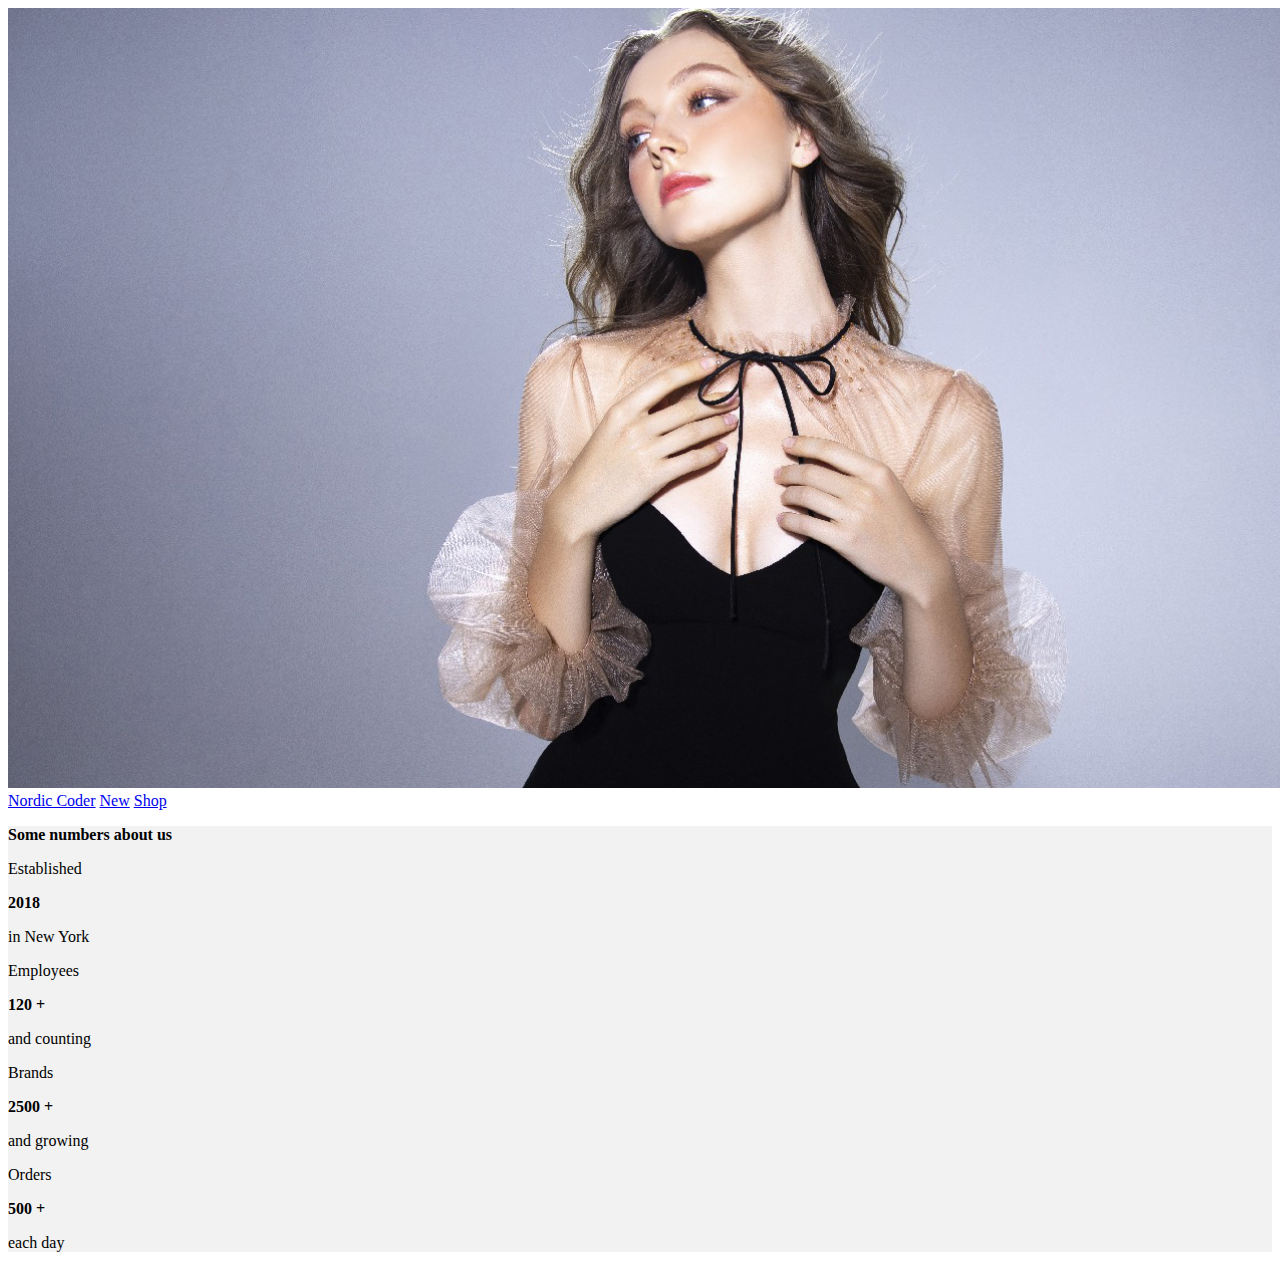
==== about.html @ 11ca4ed3 "update" ====
<!DOCTYPE html>
<html lang="en">
<head>
    <meta charset="UTF-8">
    <meta http-equiv="X-UA-Compatible" content="IE=edge">
    <meta name="viewport" content="width=device-width, initial-scale=1.0">
    <title>About</title>
    <style>
        .number{
            background-color: #F2F2F2;
            color: #000000;
        }
    </style>
</head>

<body>
    <nav class="navigation">
        <img src="img/cover1.png" alt="Cover">
        <a href="#">Nordic Coder</a>
        <a href="#">New</a>
        <a href="listing.html">Shop</a>
    </nav>
    <div class="number">
        <p><b>Some numbers about us</b></p>
        <div class="number1">
        <p>Established</p>
        <p><b>2018</b></p>
        <p>in New York</p>
        </div>

        <div class="number2">
        <p>Employees</p>
        <p><b>120 +</b></p>
        <p>and counting</p>
        </div>

        <div class="number3">
            <p>Brands</p>
            <p><b>2500 +</b></p>
            <p>and growing</p>
        </div>

        <div class="number4">
                <p>Orders</p>
                <p><b>500 +</b></p>
                <p>each day</p>
        </div>
        
    </div>

</body>
</html>
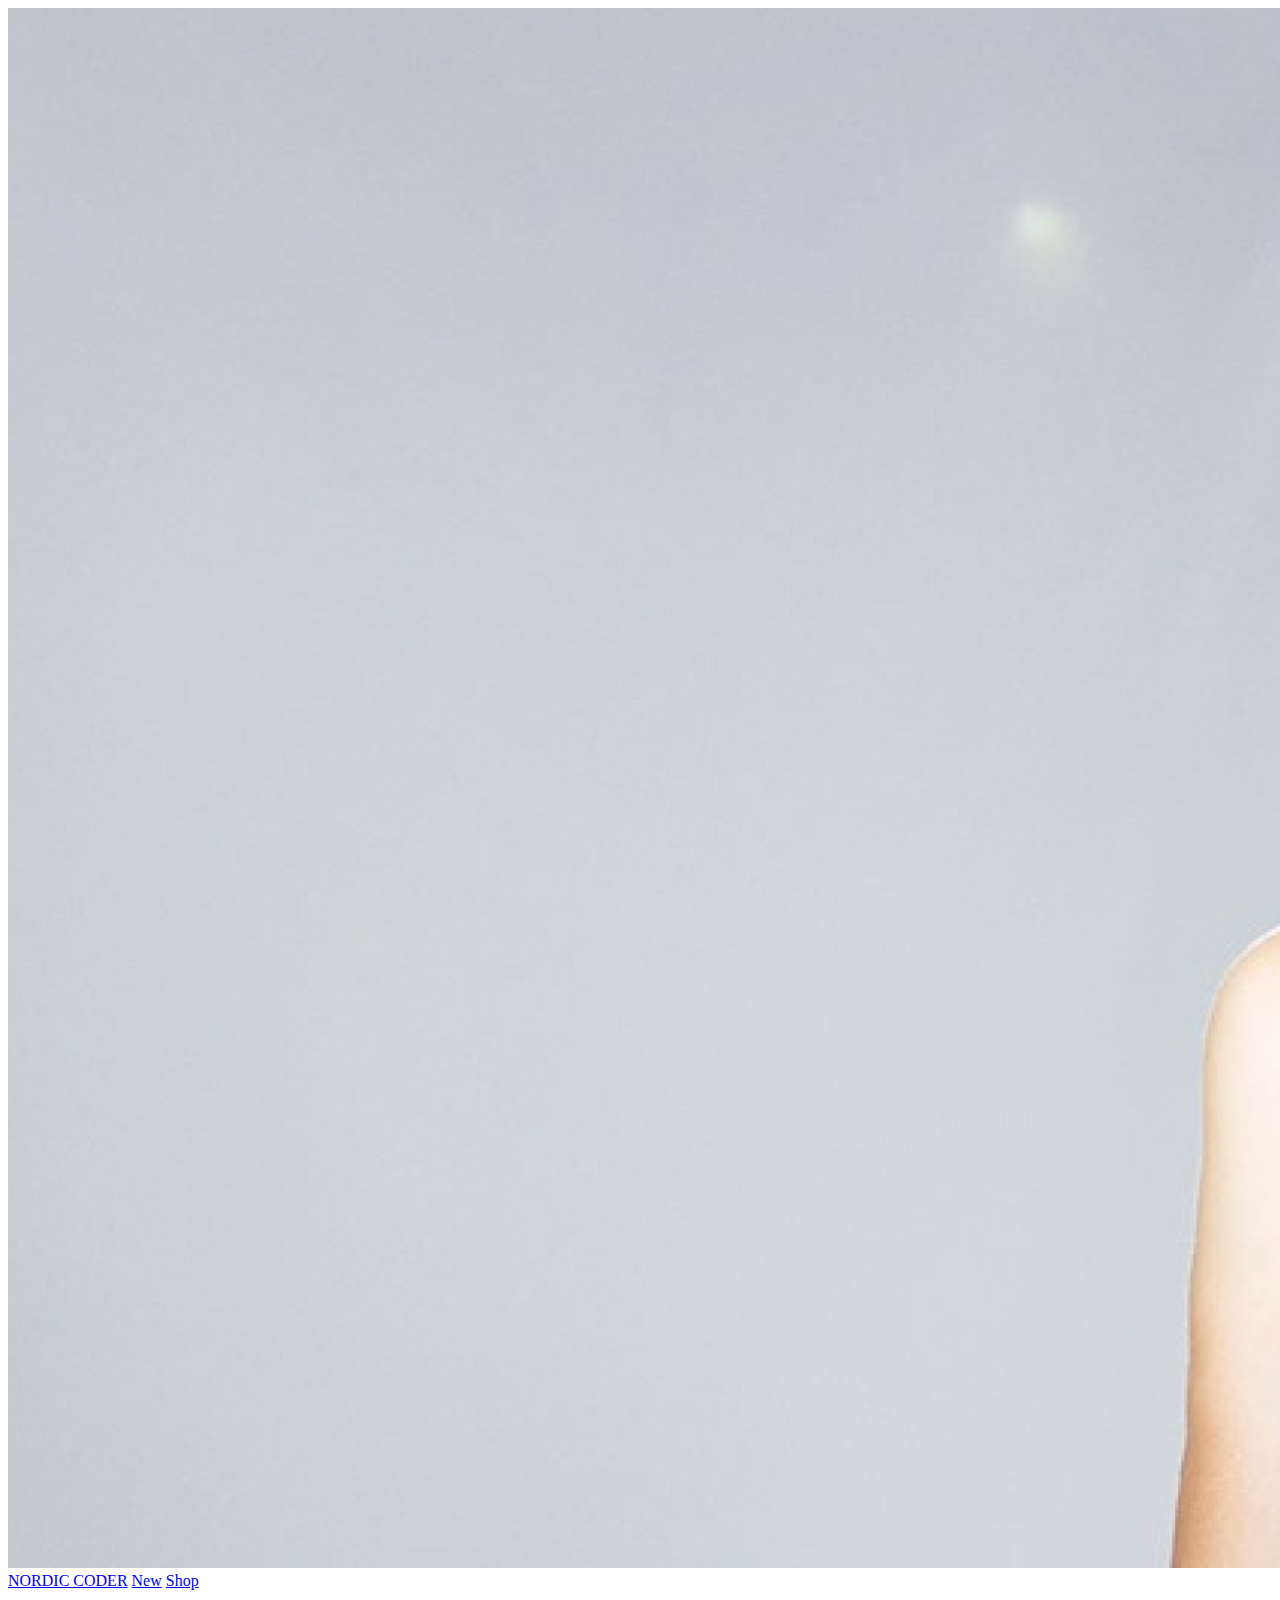
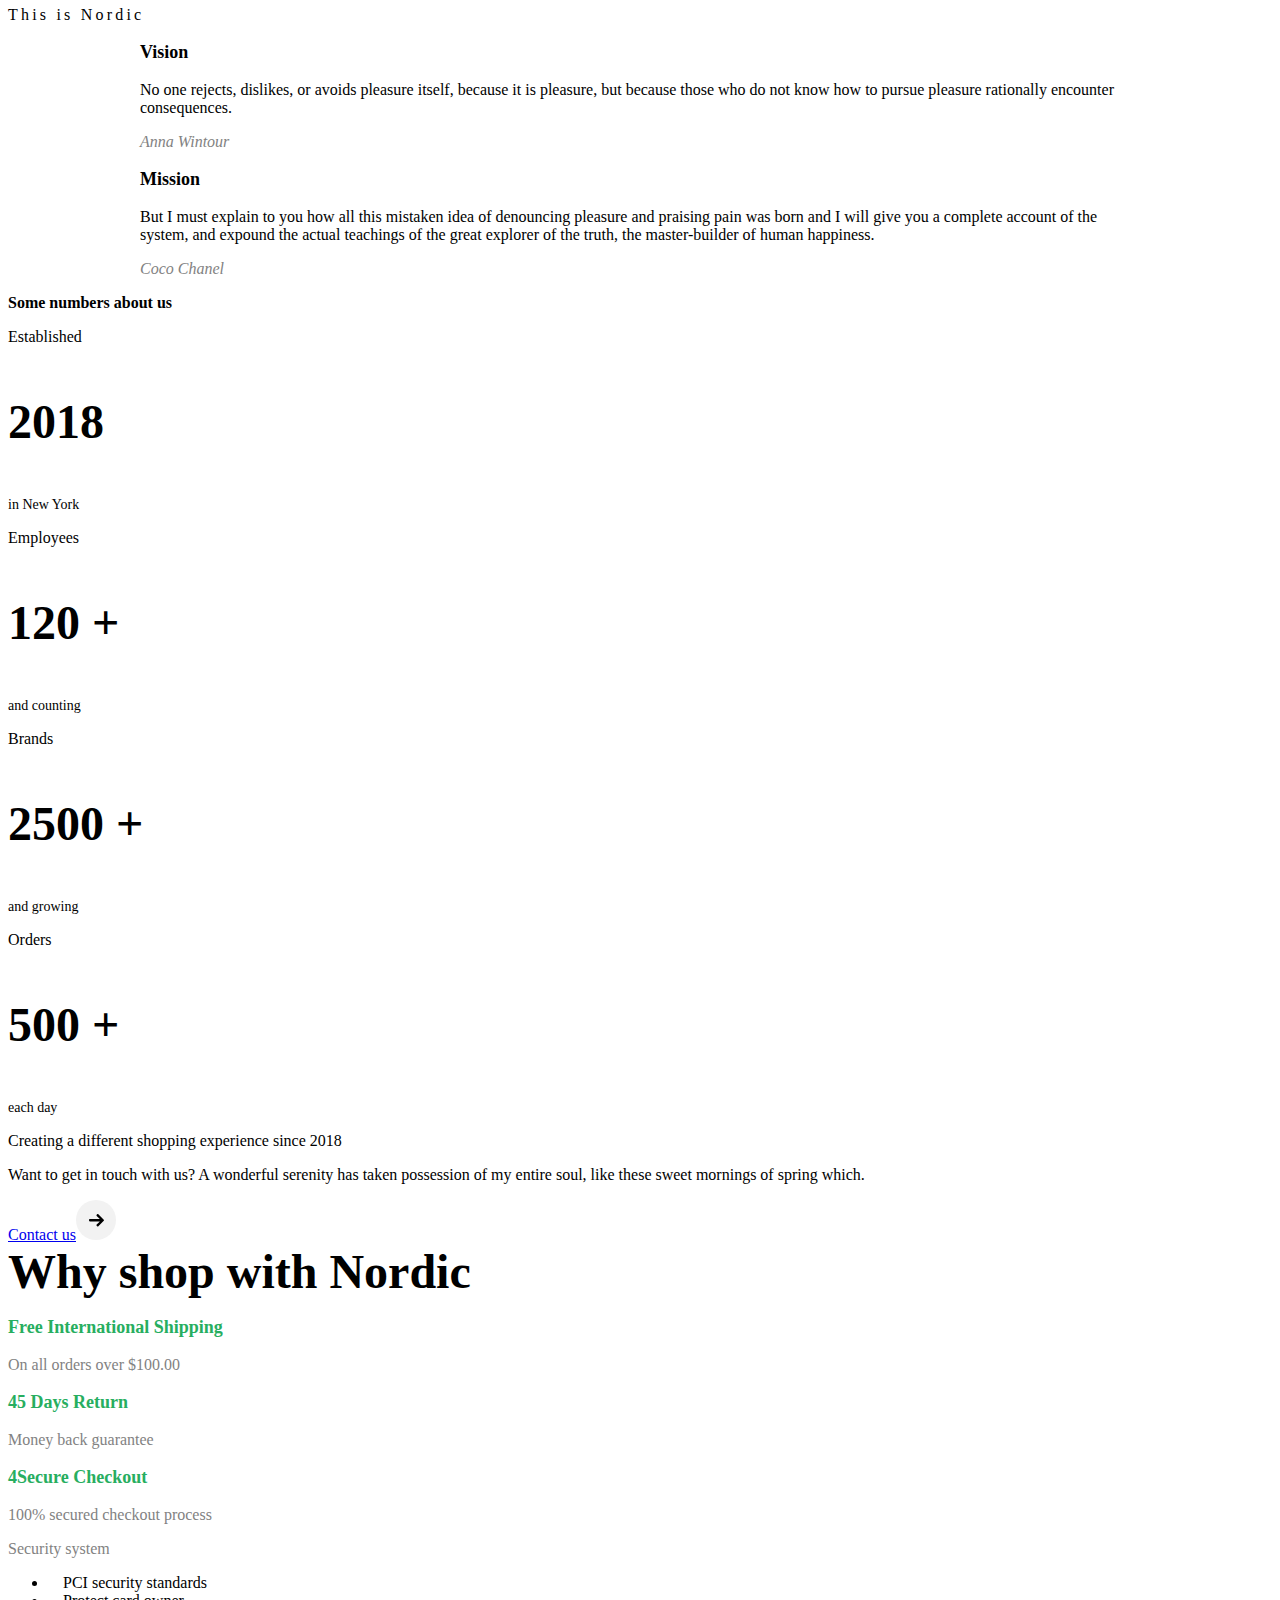
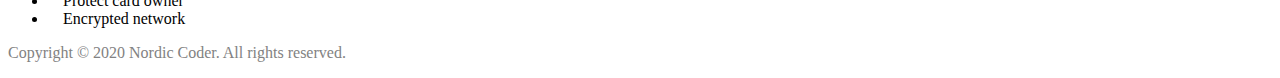
==== commit 8e9bffd7: "mid-pro" ====
--- a/about.html
+++ b/about.html
@@ -5,48 +5,135 @@
     <meta http-equiv="X-UA-Compatible" content="IE=edge">
     <meta name="viewport" content="width=device-width, initial-scale=1.0">
     <title>About</title>
+    <link rel="stylesheet" href="css/style.css">
     <style>
-        .number{
-            background-color: #F2F2F2;
-            color: #000000;
+        .number p:last-child{
+            font-size: 14px;
         }
+        .number p:nth-child(2){
+            font-size: 48px;
+            font-weight: bold;
+        }
+            .statement p:last-child {
+                color: #828282;
+            }
+            .statement p:first-child{
+                font-size: 18px;
+                font-weight: bold;
+            }
+            .reason p:first-child{
+                color:#27AE60;
+                font-weight: bold;
+                font-size: 18px;
+            }
+            .reason p:last-child{
+                font-size: 16px;
+                color: #828282;
+            }
+            .why{
+                font-size: 48px;
+                font-weight: bold;
+            }
+            .security li::before {
+                content: url(img/tick.png);
+            }
+            .arrow2::after {
+                content: url(img/arrow2.svg)
+            }
     </style>
 </head>
 
 <body>
     <nav class="navigation">
-        <img src="img/cover1.png" alt="Cover">
-        <a href="#">Nordic Coder</a>
+        <img src="img/aboutnordic.jpg">
+        <a href="index.html" class="uppercase">Nordic Coder</a>
         <a href="#">New</a>
         <a href="listing.html">Shop</a>
+        <p style="letter-spacing: 0.2em;">This is Nordic</p>
     </nav>
+    
+    <section>
+        <div class="visionmission">
+            <div class="statement">
+                <p>Vision</p>
+                <p>No one rejects, dislikes, or avoids pleasure itself, because it is pleasure, but because those who do not know how to pursue pleasure rationally encounter consequences.
+                </p>
+                <p><i>Anna Wintour</i></p>
+            </div>
+
+            <div class="statement">
+                <p>Mission</p>
+                <p>But I must explain to you how all this mistaken idea of denouncing pleasure and praising pain was born and I will give you a complete account of the system, and expound the actual teachings of the great explorer of the truth, the master-builder of human happiness.
+                </p>
+                <p><i>Coco Chanel</i></p>
+            </div>
+        </div>
+    </section>
+    <section>
+    <div>
     <div class="number">
         <p><b>Some numbers about us</b></p>
-        <div class="number1">
+        <div class="number">
         <p>Established</p>
-        <p><b>2018</b></p>
+        <p>2018</p>
         <p>in New York</p>
         </div>
 
-        <div class="number2">
+        <div class="number">
         <p>Employees</p>
-        <p><b>120 +</b></p>
+        <p>120 +</p>
         <p>and counting</p>
         </div>
 
-        <div class="number3">
+        <div class="number">
             <p>Brands</p>
-            <p><b>2500 +</b></p>
+            <p>2500 +</p>
             <p>and growing</p>
         </div>
 
-        <div class="number4">
+        <div class="number">
                 <p>Orders</p>
-                <p><b>500 +</b></p>
+                <p>500 +</p>
                 <p>each day</p>
         </div>
-        
     </div>
+    </section>
+    <section>
+        <div>
+            <p>Creating a different shopping experience since 2018</p>
+            <p>Want to get in touch with us? A wonderful serenity has taken possession of my entire soul, like these sweet mornings of spring which.</p>
+            <a href="contact.html" class="arrow2">Contact us</a>
+        </div>
+    </section>
 
+    <div class="why">Why shop with Nordic</div>
+    <section>
+        <div>
+            <div class="reason">
+            <p>Free International Shipping</p>
+            <p>On all orders over $100.00</p>
+            </div>
+            <div class="reason">
+                <p>45 Days Return</p>
+                <p>Money back guarantee</p>
+                </div>
+                <div class="reason">
+                    <p>4Secure Checkout</p>
+                    <p>100% secured checkout process</p>
+                    </div>
+        </div>
+    
+    </section>
+    <div>
+    <p><span style="color: #828282">Security system</span></p>
+    <ul class="security">
+        <li>PCI security standards</li>
+        <li>Protect card owner</li>
+        <li>Encrypted network</li>
+    </ul>
+    </h1>
+    </div>
+    <p><span style="color: #828282">Copyright &copy; 2020 Nordic Coder. All rights reserved.</span></p>
 </body>
+
 </html>--- a/css/style.css
+++ b/css/style.css
@@ -0,0 +1,62 @@
+
+
+.privacy{
+    background-color: #000000;
+    opacity: 80%;
+    color: white;
+}
+.footer{
+    background-color: #F2F2F2;
+    list-style-type: none;
+}
+.arrow::after {
+    content: url(../img/arrow1.svg);
+}
+::selection{
+    color: white;
+    background-color: black;
+}
+.shopname{
+    text-align: right;
+    font-size: 64px;
+    font-weight: bold;
+}
+.arrow{
+    vertical-align: bottom ;
+}
+.nordiccoder{
+    text-decoration: underline;
+    color: #9B51E0;
+}
+.uppercase{
+    text-transform: uppercase;
+}
+.letter-spacing{
+    letter-spacing: 0.5em;
+}
+
+body{
+    font-size: 100%;
+}
+
+.thumpnail-active{
+    border: 2px solid black;
+}
+.sort{
+    border: 1px solid #E0E0E0;
+    box-sizing: border-box;
+    border-radius: 30px;
+}
+.border{
+    border-radius: 50%;
+}
+.visionmission{
+    margin: auto;
+    width: 1000px;
+}
+
+.newcustomer{
+    width: 800px;
+    margin: auto;
+    text-align: center;
+}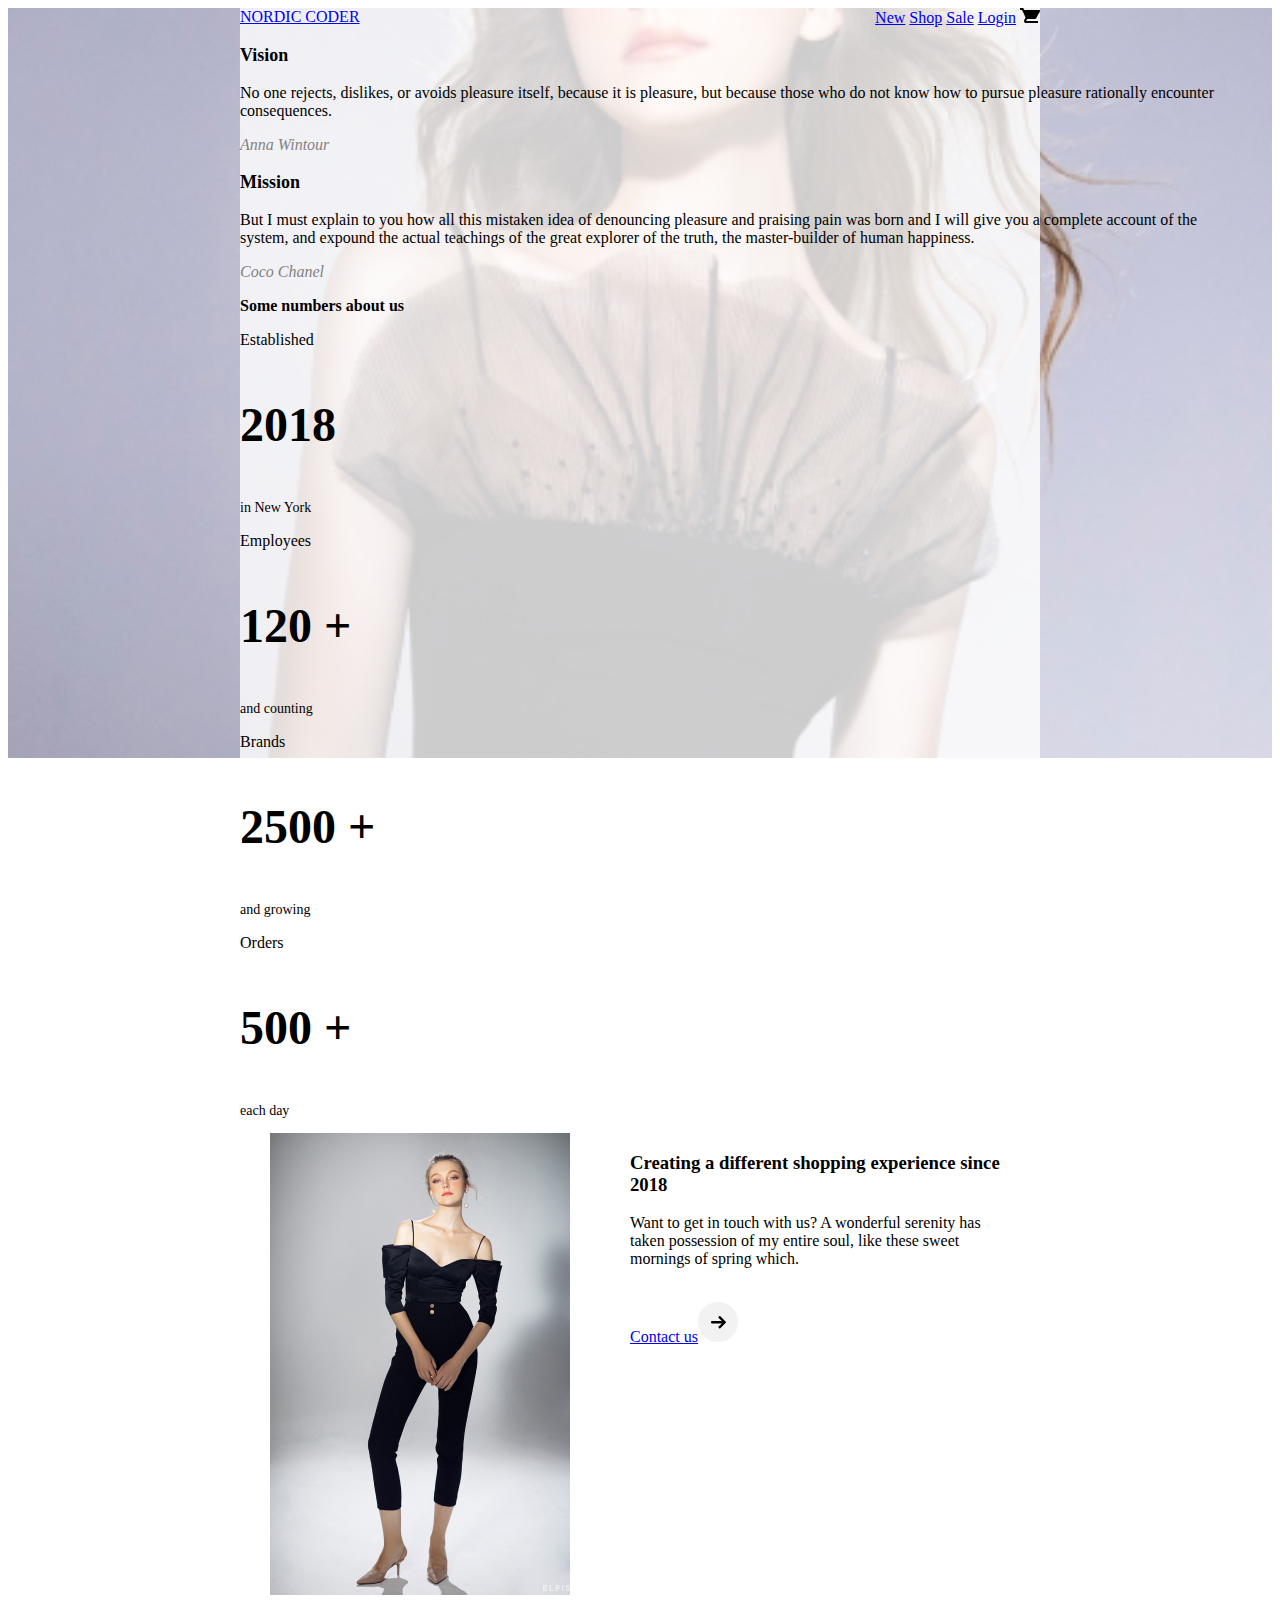
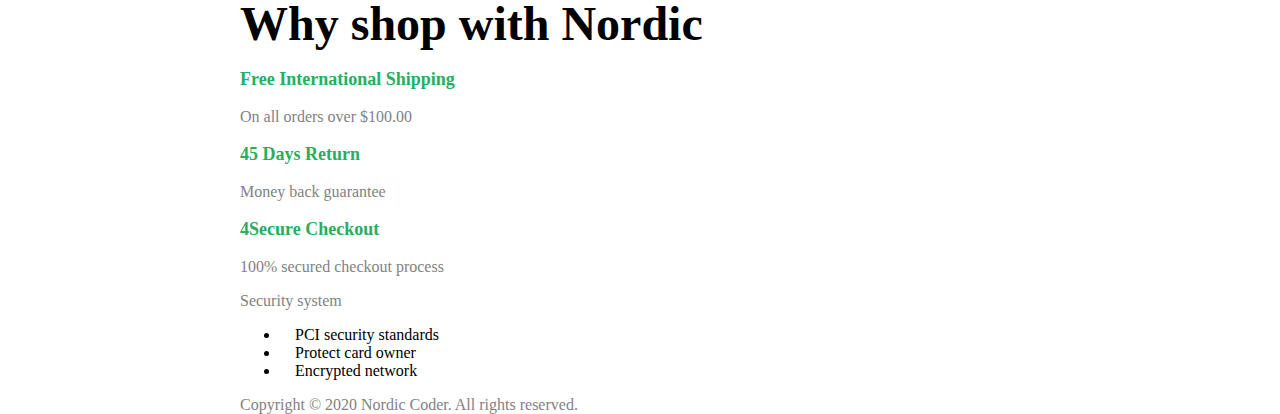
==== commit ce2e680f: "update mid-term" ====
--- a/about.html
+++ b/about.html
@@ -44,16 +44,24 @@
 </head>
 
 <body>
-    <nav class="navigation">
-        <img src="img/aboutnordic.jpg">
-        <a href="index.html" class="uppercase">Nordic Coder</a>
-        <a href="#">New</a>
-        <a href="listing.html">Shop</a>
-        <p style="letter-spacing: 0.2em;">This is Nordic</p>
-    </nav>
-    
+    <header class="home-banner">
+        <nav class="navigation">
+            <section class="flex-container flex-container-index">
+            <a href="index.html"  class="uppercase">Nordic Coder</a>
+            <div>
+            <a href="#">New</a>
+            <a href="listing.html">Shop</a>
+            <a href="#">Sale</a>
+            <a href="login.html">Login</a>
+            <a class="cart" href="#">
+                <img src="img/Vector.png" alt="Cart">
+                <p>No item yet</p>
+            </a>
+            </div>
+        </section>  
+
     <section>
-        <div class="visionmission">
+        <div class="container">
             <div class="statement">
                 <p>Vision</p>
                 <p>No one rejects, dislikes, or avoids pleasure itself, because it is pleasure, but because those who do not know how to pursue pleasure rationally encounter consequences.
@@ -98,12 +106,14 @@
         </div>
     </div>
     </section>
-    <section>
-        <div>
-            <p>Creating a different shopping experience since 2018</p>
-            <p>Want to get in touch with us? A wonderful serenity has taken possession of my entire soul, like these sweet mornings of spring which.</p>
+
+    <section class="flex-container-about">
+            <img src="img/aboutpic1.jpg">
+                <div class="shopping-exp">
+            <h3>Creating a different shopping experience since 2018</h3>
+            <p>Want to get in touch with us? A wonderful serenity has taken possession of my entire soul, like these sweet mornings of spring which.</p><br>
             <a href="contact.html" class="arrow2">Contact us</a>
-        </div>
+                </div>
     </section>
 
     <div class="why">Why shop with Nordic</div>
--- a/css/style.css
+++ b/css/style.css
@@ -1,5 +1,26 @@
 
+ 
+.home-banner{
+    background-image: url(../img/product1.jpg);
+    background-position: center;
+    background-size: cover;
+    height: 750px;
+    width: auto;
+    margin-bottom: 70px;
+}
+a:hover{
+    color: rgb(8, 7, 8);
+}
 
+a:active{
+    color: peru;
+}
+.cart p{
+    display: none;
+}
+.cart:hover p{
+    display: block;
+}
 .privacy{
     background-color: #000000;
     opacity: 80%;
@@ -50,7 +71,7 @@
 .border{
     border-radius: 50%;
 }
-.visionmission{
+.container{
     margin: auto;
     width: 1000px;
 }
@@ -59,4 +80,119 @@
     width: 800px;
     margin: auto;
     text-align: center;
+    background-image: url(../img/product9.png);
+    background-image: url(../img/product10.png);
+    background-position: center;
+    background-size: cover;
+}
+.navigation{
+    width: 800px;
+    margin: auto;
+    background: rgba(255,255,255,0.8);
+}
+
+.privacy{
+    background-color: rgba(0,0,0,0.8);
+    color: white;
+}
+
+.float-right{
+    float: right;
+}
+
+.float-left{
+    float: left;
+}
+.clearfix::after{
+    content: "";
+    clear: both;
+    display: table;
+}
+.second-section{
+    margin: 70px;
+}
+.third-section{
+    text-align: center;
+}
+
+.flex-container{
+    display: flex;
+    flex-wrap: wrap;
+}
+
+.flex-direction-column{
+    flex-direction: column;
+}
+.thumpnail{
+    opacity: 0.5;
+    width: 80px
+}
+
+.thumpnail-active{
+    border: 2px solid #000000;
+    width: 80px;
+}
+.main-product-article{
+    width: 220px;
+}
+
+.container-justify{
+    justify-content: center;
+}
+.mystery{
+    width: 510px;
+    height: 250px;   
+    background-image: url(/img/product3.jpg);
+}
+.darling{
+    width: 180px;
+    height: 250px;
+    background-image: url(/img/product4.jpg);
+}
+.beyond{
+    width: 270px;
+    height: 250px;  
+    background-image: url(/img/product5.jpg);
+}
+.reven{
+    width: 180px;
+    height: 250px;
+    background-image: url(/img/product6.jpg);
+}
+.lefeminin{
+    width: 270px;
+    height: 250px;
+    background-image: url(/img/product7.jpg);
+}
+.naturalism{
+    width: 510px;
+    height: 250px;
+    background-image: url(/img/product8.jpg);
+}
+.justify-content-end{
+    justify-content: flex-end;
+}
+.justify-content-start{
+    justify-content: flex-start;
+}
+.flex-container-text{
+    display: flex;
+}
+
+.flex-container-about{
+    display: flex;
+    justify-content: space-around;
+}
+
+.shopping-exp{
+    width: 380px;
+}
+.flex-container-index{
+    display: flex;
+    justify-content: space-between;
+}
+
+.container-index{
+    margin: auto;
+    width: 1000px;
 }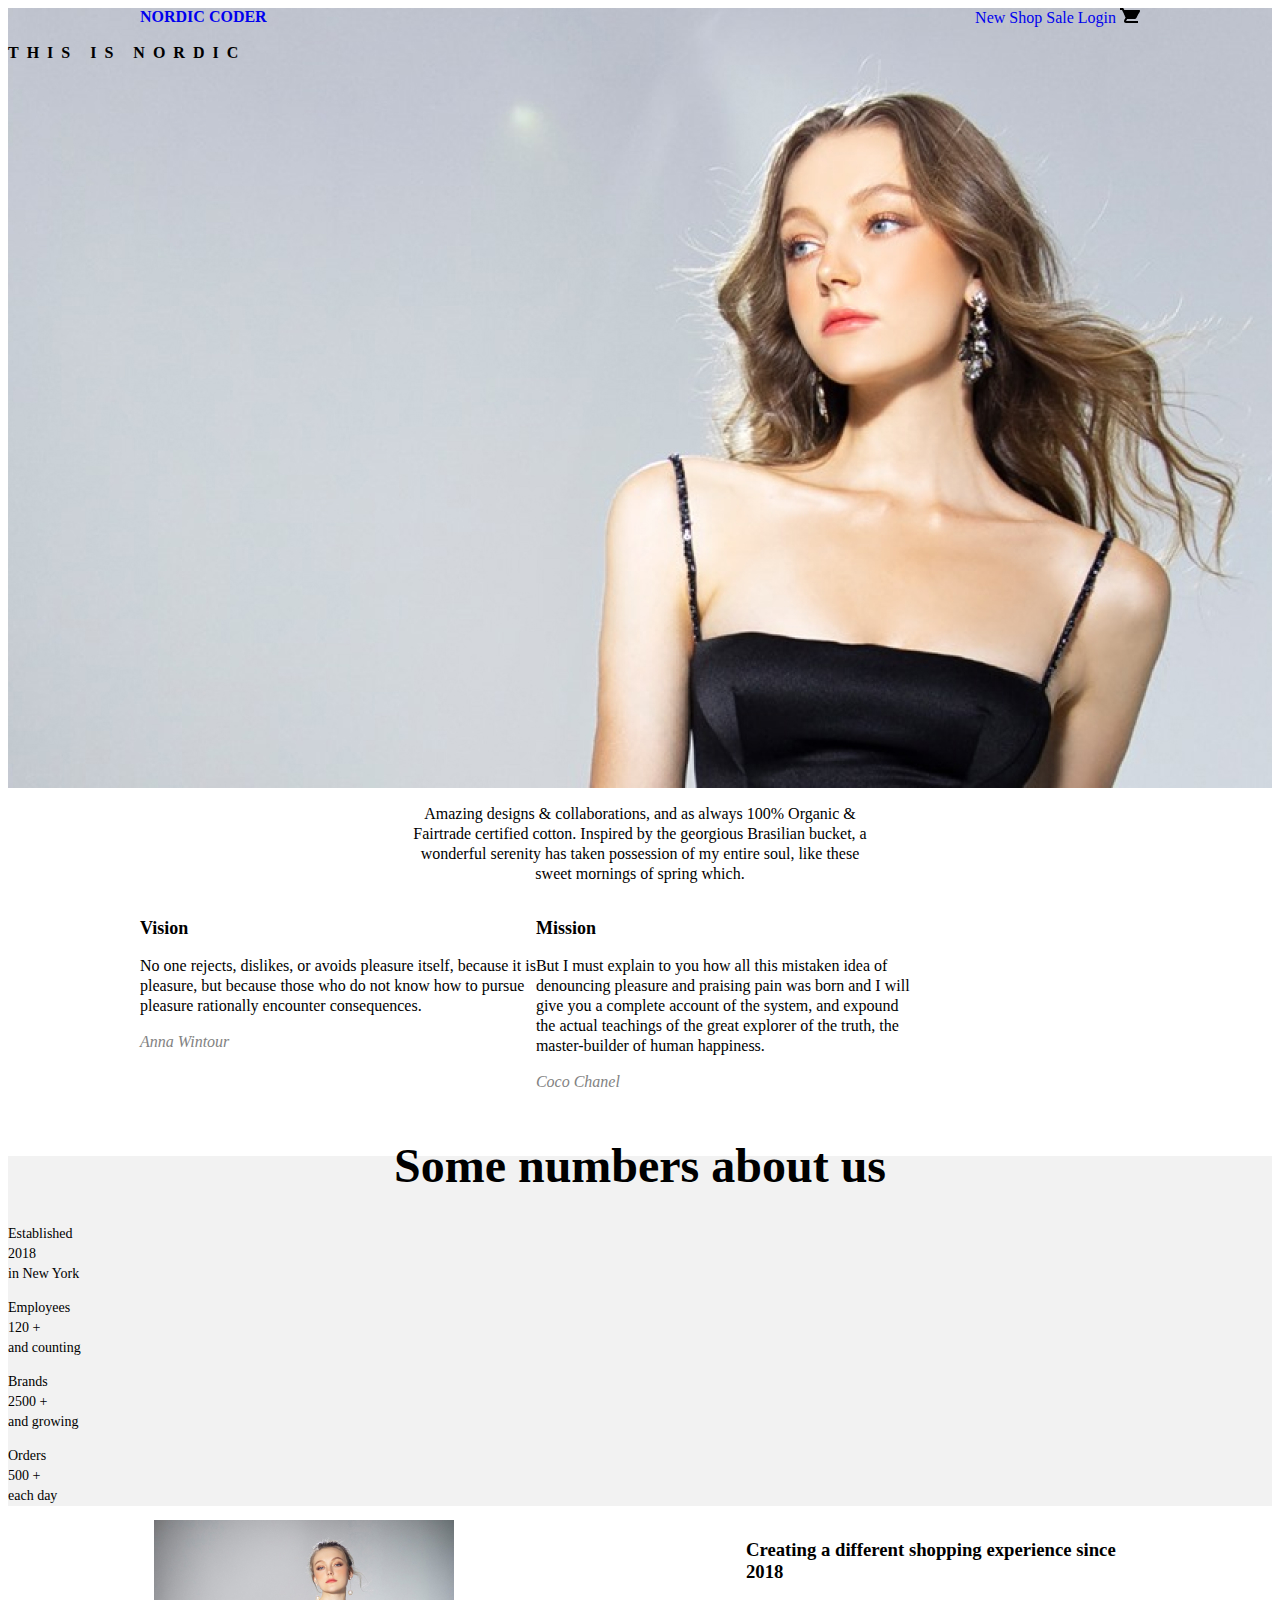
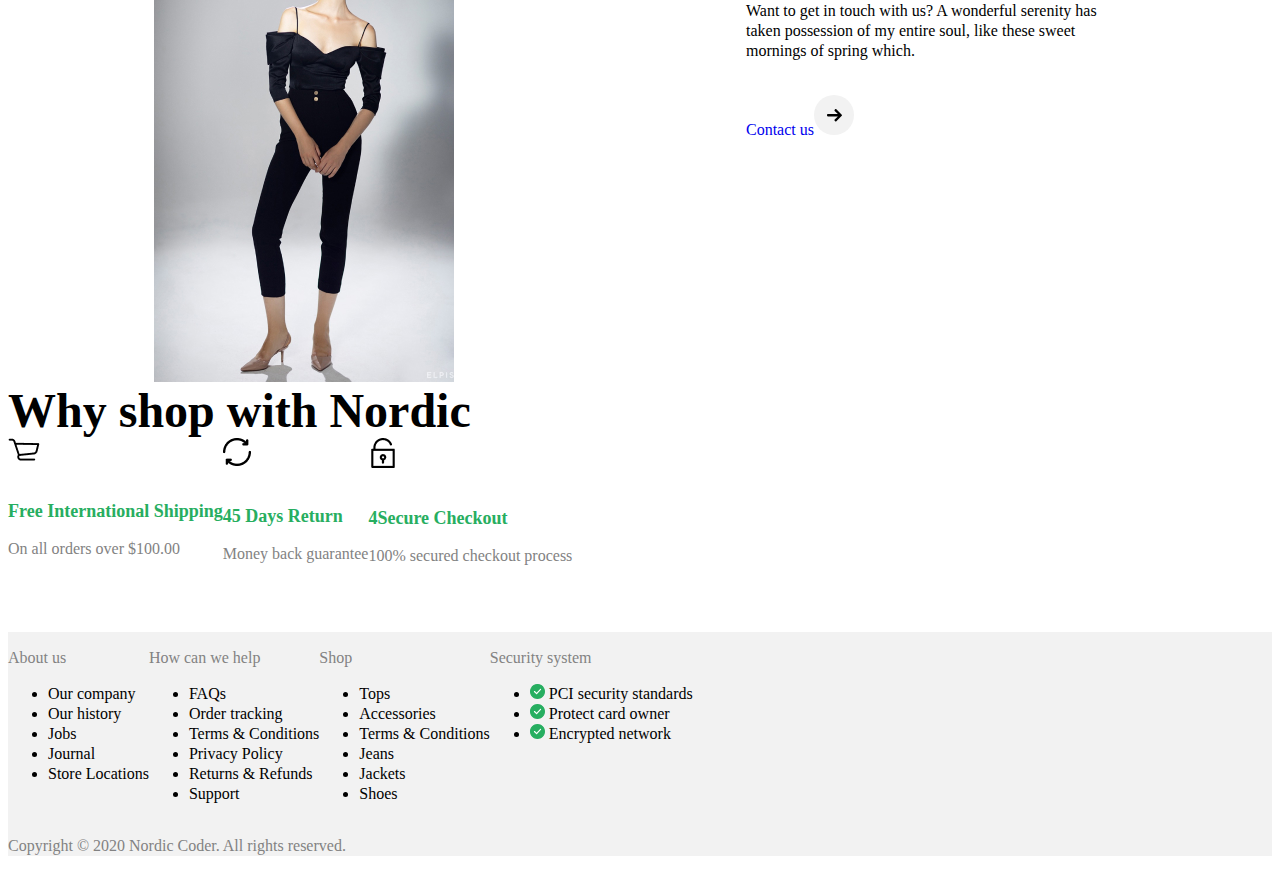
==== commit a24c93c5: "update-element" ====
--- a/about.html
+++ b/about.html
@@ -44,9 +44,9 @@
 </head>
 
 <body>
-    <header class="home-banner">
-        <nav class="navigation">
-            <section class="flex-container flex-container-index">
+    <header>
+        <nav class="about-banner">
+            <section class="flex-container flex-container-index navigation-top">
             <a href="index.html"  class="uppercase">Nordic Coder</a>
             <div>
             <a href="#">New</a>
@@ -59,52 +59,66 @@
             </a>
             </div>
         </section>  
-
+        <p class="uppercase letter-spacing">This is Nordic</p>
+        </nav>
+    </header>
+    <main>
+    <div class="text-about">
+        <p>Amazing designs & collaborations, and as always 100% Organic &<br> 
+            Fairtrade certified cotton. Inspired by the georgious Brasilian bucket, a<br>
+            wonderful serenity has taken possession of my entire soul, like these<br>
+            sweet mornings of spring which.
+    </div>
     <section>
-        <div class="container">
+     <div class="flex-container container">
             <div class="statement">
                 <p>Vision</p>
-                <p>No one rejects, dislikes, or avoids pleasure itself, because it is pleasure, but because those who do not know how to pursue pleasure rationally encounter consequences.
+                <p>No one rejects, dislikes, or avoids pleasure itself, because it is<br>
+                    pleasure, but because those who do not know how to pursue<br>
+                    pleasure rationally encounter consequences.
                 </p>
                 <p><i>Anna Wintour</i></p>
             </div>
 
             <div class="statement">
                 <p>Mission</p>
-                <p>But I must explain to you how all this mistaken idea of denouncing pleasure and praising pain was born and I will give you a complete account of the system, and expound the actual teachings of the great explorer of the truth, the master-builder of human happiness.
+                <p>But I must explain to you how all this mistaken idea of<br>
+                    denouncing pleasure and praising pain was born and I will<br>
+                    give you a complete account of the system, and expound<br>
+                    the actual teachings of the great explorer of the truth, the<br>
+                    master-builder of human happiness.
                 </p>
                 <p><i>Coco Chanel</i></p>
             </div>
-        </div>
+            </div>
     </section>
-    <section>
-    <div>
+
+    <section class="flex-about">
     <div class="number">
-        <p><b>Some numbers about us</b></p>
+        <p class="contact-info" style="font-size: 48px;"><b>Some numbers about us</b></p>
         <div class="number">
-        <p>Established</p>
-        <p>2018</p>
-        <p>in New York</p>
+        <p>Established<br>
+        2018<br>
+        in New York</p>
         </div>
 
         <div class="number">
-        <p>Employees</p>
-        <p>120 +</p>
-        <p>and counting</p>
+        <p>Employees<br>
+        120 +<br>
+        and counting</p>
         </div>
 
         <div class="number">
-            <p>Brands</p>
-            <p>2500 +</p>
-            <p>and growing</p>
+            <p>Brands<br>
+            2500 +<br>
+            and growing</p>
         </div>
 
         <div class="number">
-                <p>Orders</p>
-                <p>500 +</p>
-                <p>each day</p>
+                <p>Orders<br>
+                500 +<br>
+                each day</p>
         </div>
-    </div>
     </section>
 
     <section class="flex-container-about">
@@ -117,33 +131,69 @@
     </section>
 
     <div class="why">Why shop with Nordic</div>
-    <section>
-        <div>
+    <section class="flex-container">
             <div class="reason">
+            <img src="img/cart.png"><br><br>
             <p>Free International Shipping</p>
             <p>On all orders over $100.00</p>
             </div>
             <div class="reason">
+                <img src="img/return.png"><br><br>
                 <p>45 Days Return</p>
                 <p>Money back guarantee</p>
                 </div>
                 <div class="reason">
+                    <img src="img/unlock.png"><br><br>
                     <p>4Secure Checkout</p>
                     <p>100% secured checkout process</p>
                     </div>
-        </div>
-    
     </section>
-    <div>
-    <p><span style="color: #828282">Security system</span></p>
-    <ul class="security">
-        <li>PCI security standards</li>
-        <li>Protect card owner</li>
-        <li>Encrypted network</li>
-    </ul>
-    </h1>
-    </div>
-    <p><span style="color: #828282">Copyright &copy; 2020 Nordic Coder. All rights reserved.</span></p>
+    <footer class="footer">
+        <section class="flex-container">
+            <div>
+            <p><span style="color: #828282">About us</span></p>
+            <ul>
+                <li>Our company</li>
+                <li>Our history</li>
+                <li>Jobs</li>
+                <li>Journal</li>
+                <li>Store Locations</li>
+            </ul>
+            </div>
+            <div>
+            <p><span style="color: #828282">How can we help</span></p>
+            <ul>
+                <li>FAQs</li>
+                <li>Order tracking</li>
+                <li>Terms & Conditions</li>
+                <li>Privacy Policy</li>
+                <li>Returns & Refunds</li>
+                <li>Support</li>
+            </ul>
+            </div>
+            <div>
+            <p><span style="color: #828282">Shop</span></p>
+            <ul>
+                <li>Tops</li>
+                <li>Accessories</li>
+                <li>Terms & Conditions</li>
+                <li>Jeans</li>
+                <li>Jackets</li>
+                <li>Shoes</li>
+            </ul>
+            </div>
+            <div>
+            <p><span style="color: #828282">Security system</span></p>
+            <ul>
+                <li class="tick"> PCI security standards</li>
+                <li class="tick"> Protect card owner</li>
+                <li class="tick"> Encrypted network</li>
+            </ul>
+            </div>
+            </section>
+            <p><span style="color: #828282">Copyright &copy; 2020 Nordic Coder. All rights reserved.</span></p>
+        </footer>
+    </main>
 </body>
 
 </html>--- a/css/style.css
+++ b/css/style.css
@@ -1,12 +1,23 @@
 
  
+ @font-face {
+    font-family: ecommcerce;
+    src: url(../font/Gilroy-Regular.ttf);
+}
+*{
+    font-family: ecommerce;
+}
+/* import dưới dạng background*/
 .home-banner{
-    background-image: url(../img/product1.jpg);
+    background-image: url(../img/home-banner.jpg);
     background-position: center;
-    background-size: cover;
-    height: 750px;
+    margin-bottom: 70px;
+}
+.about-banner{
+    background-image: url(../img/bannerabout.jpg);
+    background-repeat: no-repeat;
     width: auto;
-    margin-bottom: 70px;
+    height: 780px;
 }
 a:hover{
     color: rgb(8, 7, 8);
@@ -15,11 +26,40 @@
 a:active{
     color: peru;
 }
+a{
+    text-decoration: none;
+}
 .cart p{
     display: none;
 }
+.reason p{
+    color:#27AE60;
+    font-weight: bold;
+    font-size: 18px;
+}
+.reason p:last-child{
+    color: #828282;
+    font-size: 16px;
+    font-weight: normal;
+}
+.account::after{
+    content: url(../img/right_vector.png);
+}
+.account a:hover { 
+    border-bottom:1px solid black
+    }
 .cart:hover p{
     display: block;
+}
+.color{
+    width: 12px;
+    height: 12px;
+}
+.submit{
+    background-color: #000000;
+    color: white;
+    border: none;
+    border-radius: 30px;
 }
 .privacy{
     background-color: #000000;
@@ -51,6 +91,7 @@
 }
 .uppercase{
     text-transform: uppercase;
+    font-weight: bold;
 }
 .letter-spacing{
     letter-spacing: 0.5em;
@@ -59,7 +100,22 @@
 body{
     font-size: 100%;
 }
-
+.contact-info{
+    text-align: center;
+}
+.text-about{
+    text-align: center;
+    line-height: 190%;
+}
+.contact p:first-child { 
+    font-size: 24px;
+}
+.tick::before {
+    content: url(../img/greentick.svg);
+}
+.margin-top{
+    margin-top: 20px;
+}
 .thumpnail-active{
     border: 2px solid black;
 }
@@ -75,20 +131,29 @@
     margin: auto;
     width: 1000px;
 }
+.number{
+    background-color: #F2F2F2 ;
+}
 
 .newcustomer{
     width: 800px;
     margin: auto;
-    text-align: center;
-    background-image: url(../img/product9.png);
-    background-image: url(../img/product10.png);
+    background-image: url(../img/newcustomer.jpg);
     background-position: center;
-    background-size: cover;
-}
+}
+.promo{
+    text-align: center;
+    background-color: #E0E0E0;
+}
+
 .navigation{
     width: 800px;
     margin: auto;
     background: rgba(255,255,255,0.8);
+}
+.navigation-top{
+    width: 1000px;
+    margin: auto;
 }
 
 .privacy{
@@ -169,6 +234,7 @@
     height: 250px;
     background-image: url(/img/product8.jpg);
 }
+
 .justify-content-end{
     justify-content: flex-end;
 }
@@ -183,6 +249,10 @@
     display: flex;
     justify-content: space-around;
 }
+.flex-about{
+    width: auto;
+    flex: wrap;
+}
 
 .shopping-exp{
     width: 380px;
@@ -195,4 +265,21 @@
 .container-index{
     margin: auto;
     width: 1000px;
-}+}
+p, ul{
+    line-height: 20px;
+}
+.footer{
+    margin-top: 50px;
+}
+.detail{
+    text-align: center;
+    text-decoration: none;
+}
+.detail a:link {
+    color:#BDBDBD;
+  }
+
+.detail a:active{
+    color: black;
+  }